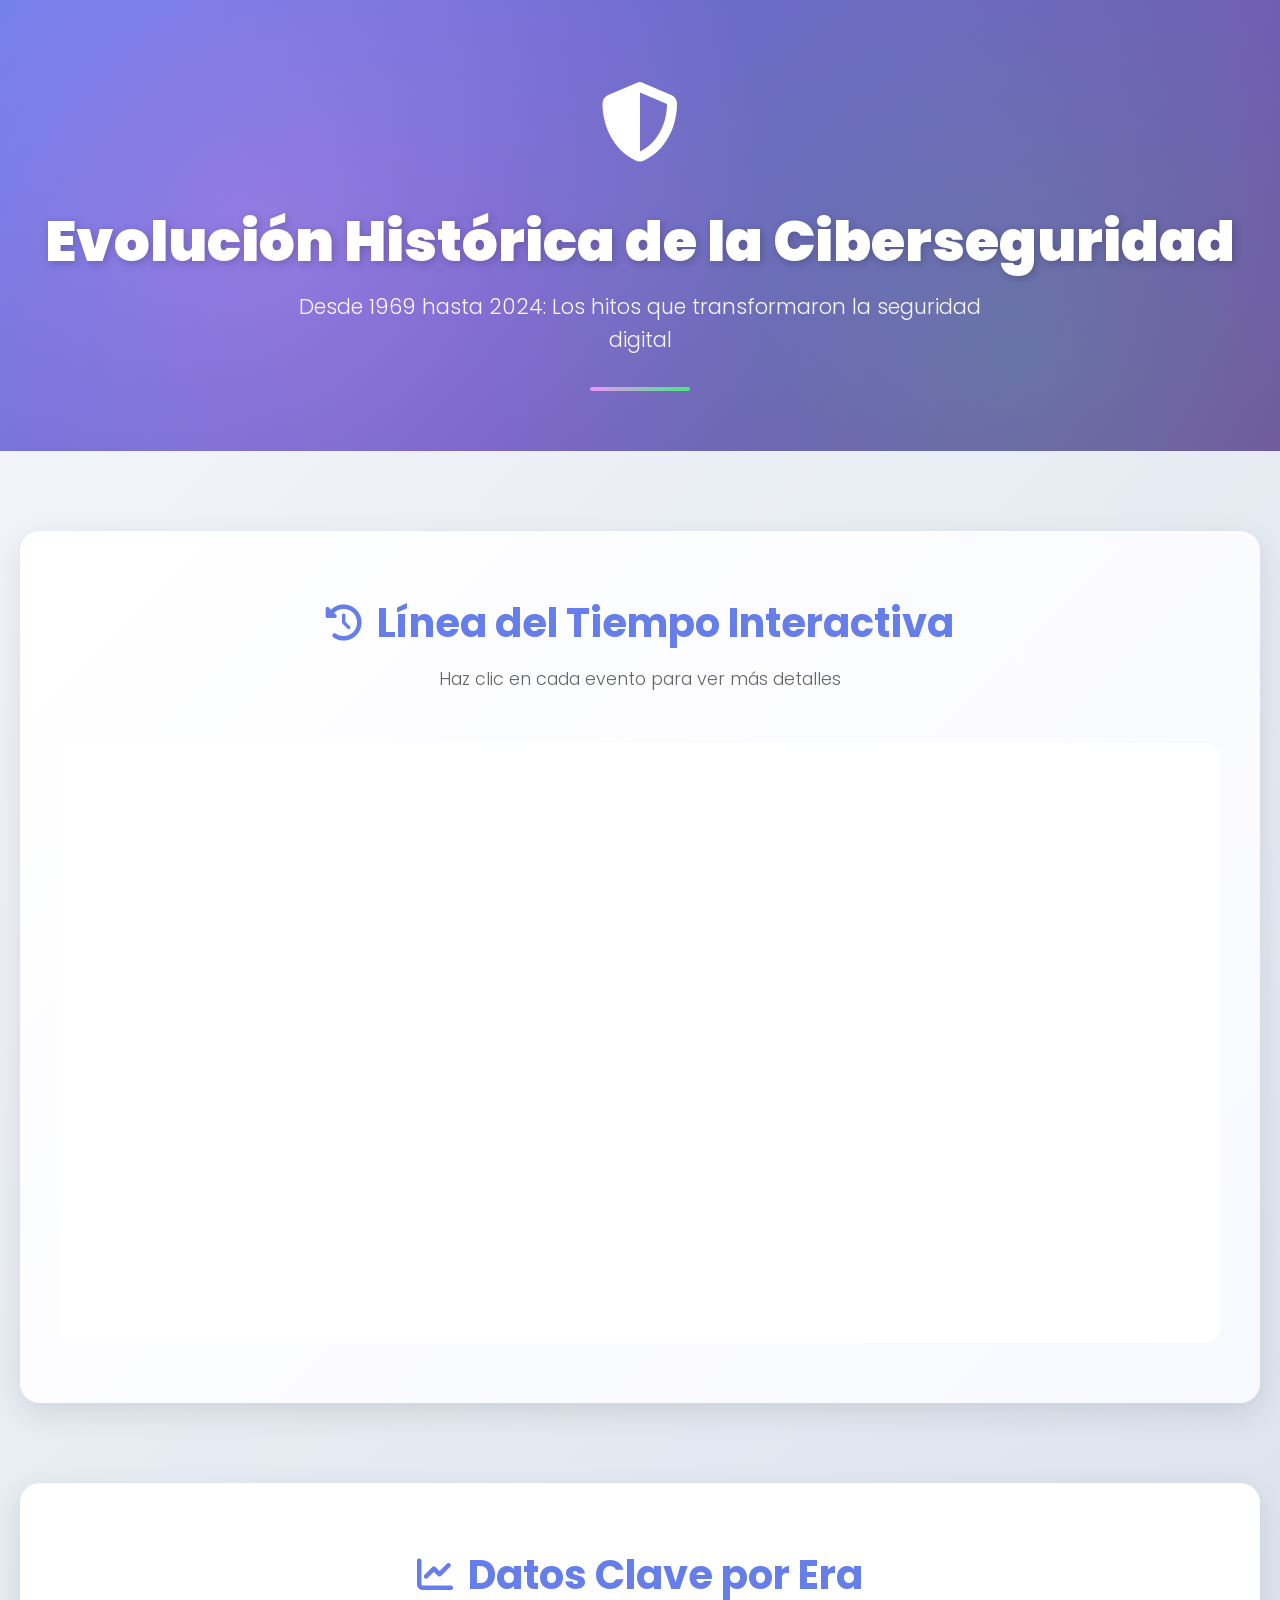
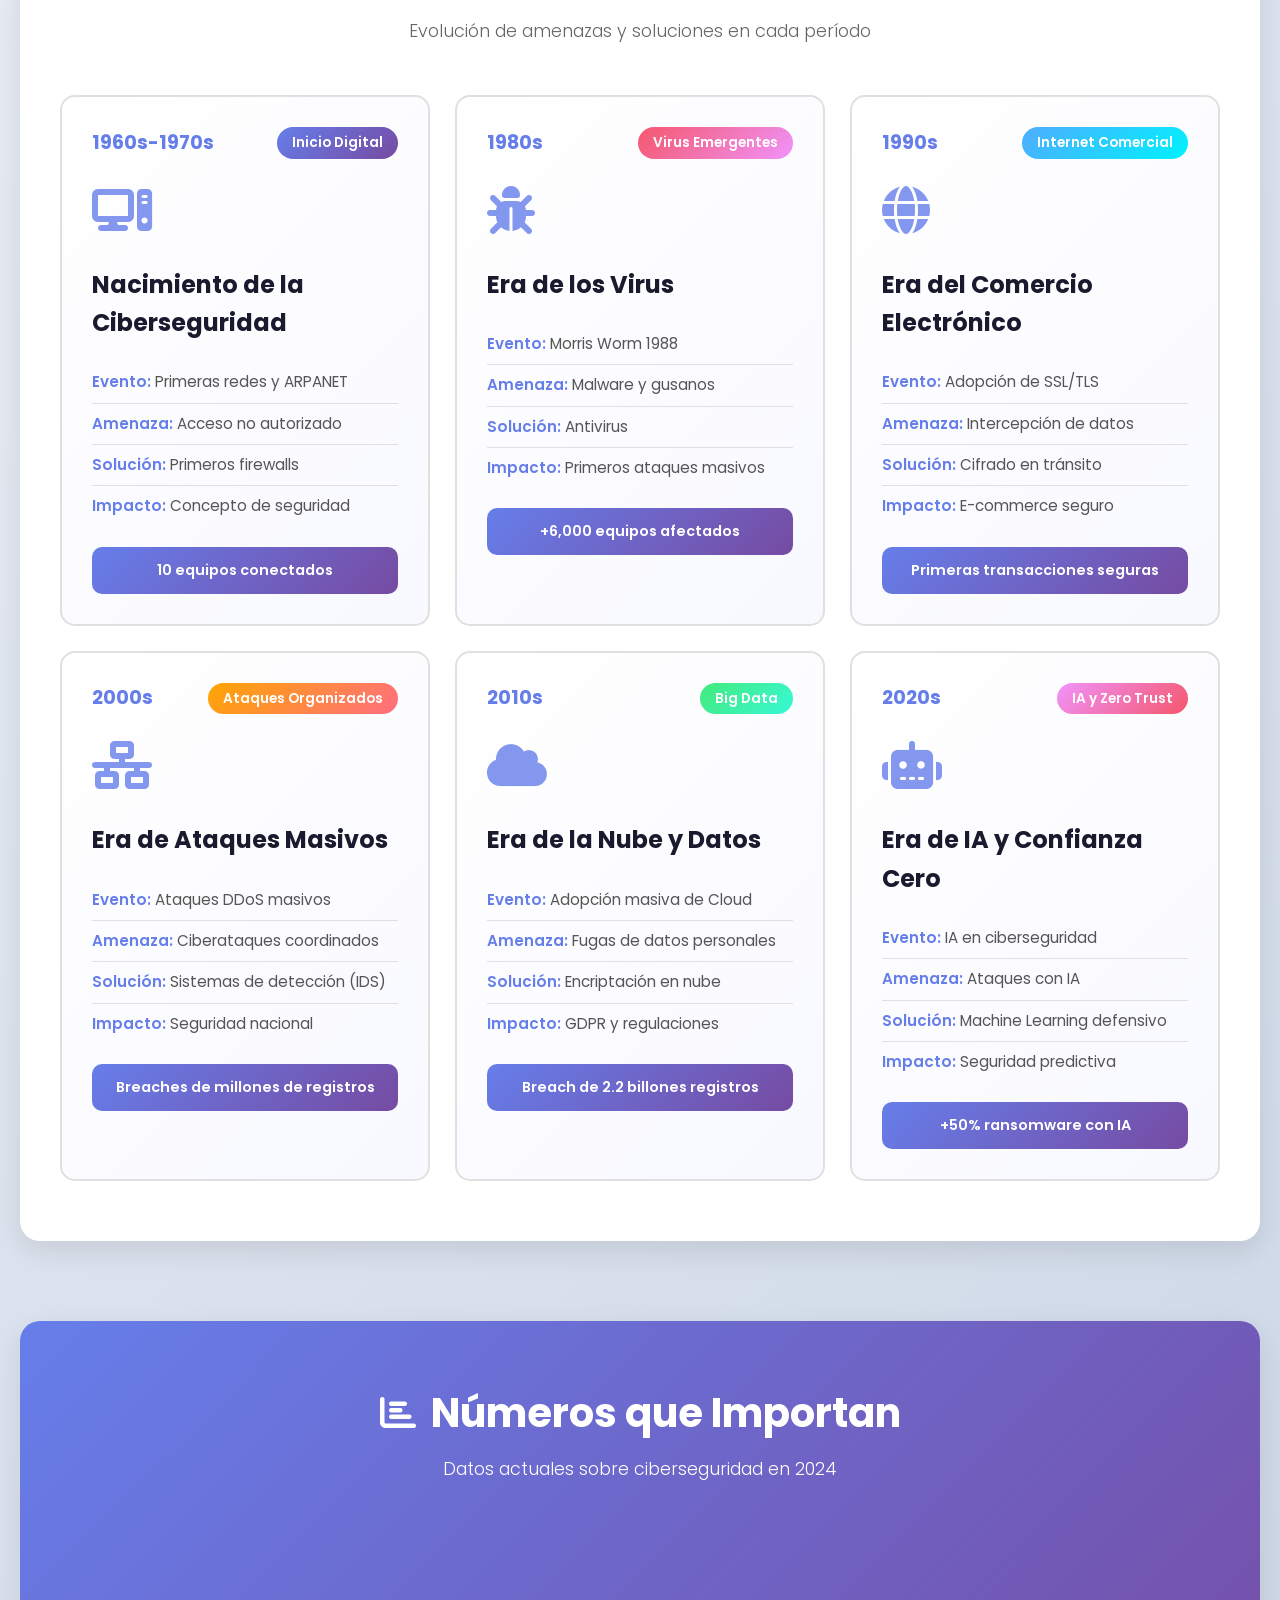
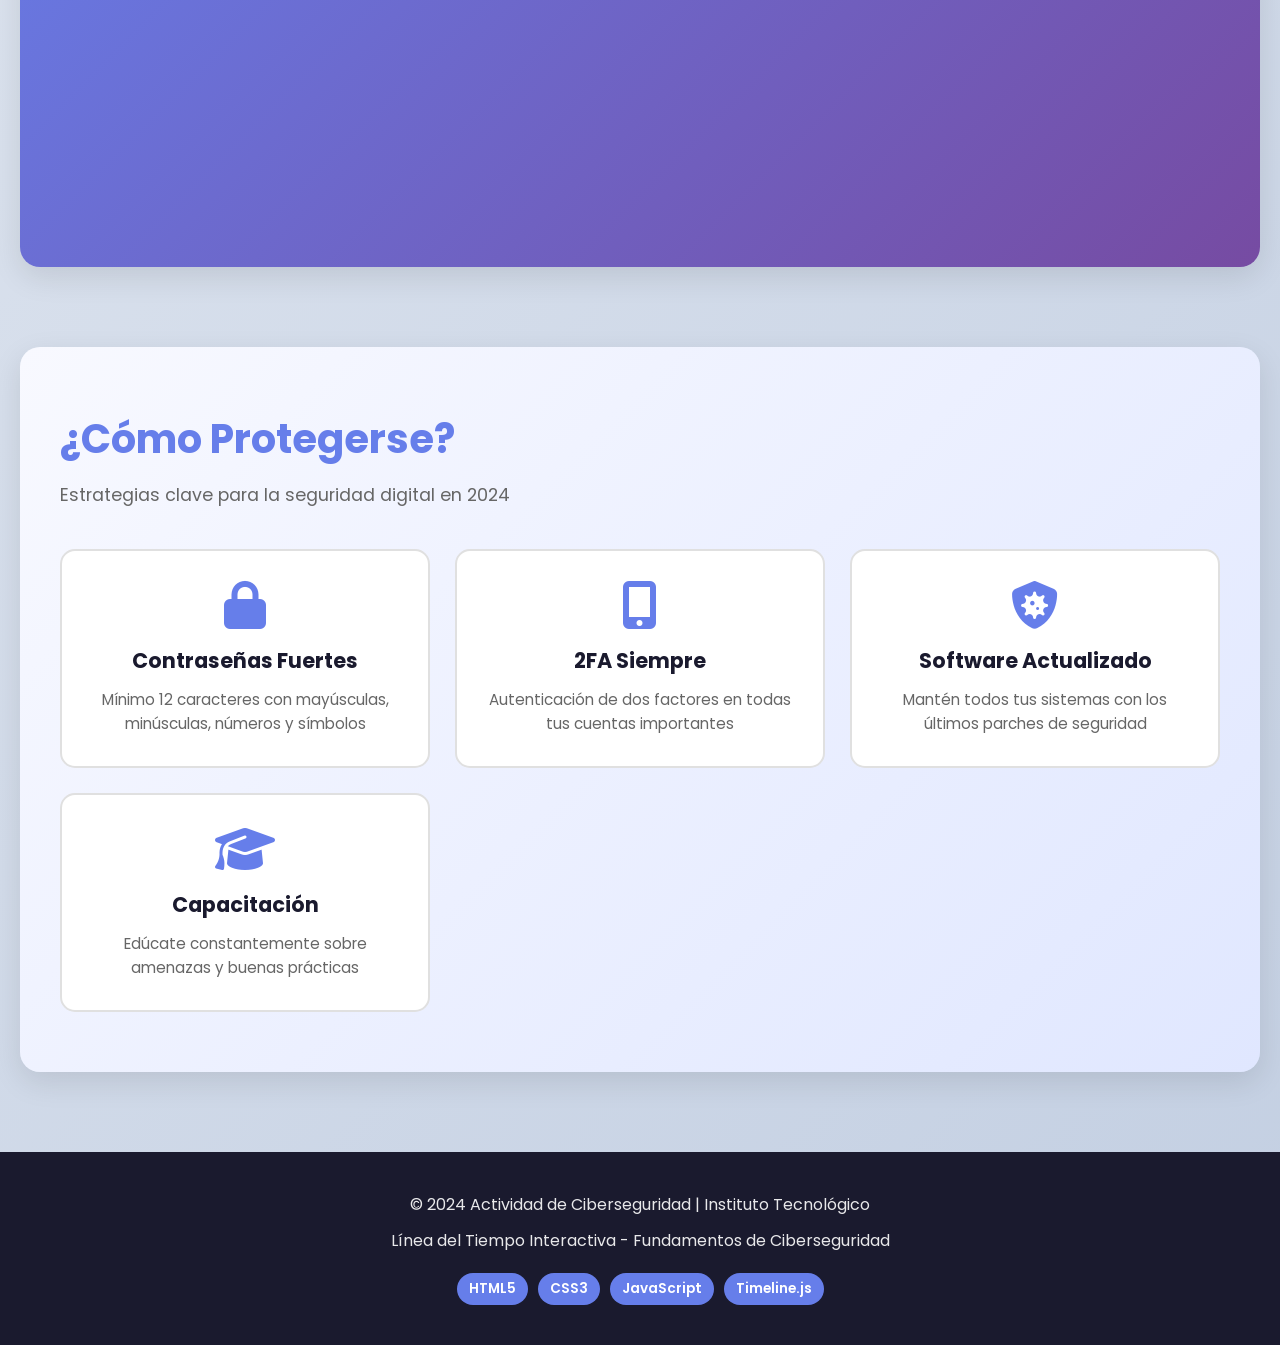
==== index.html @ 4a3334ae "Add files via upload" ====
<!DOCTYPE html>
<html lang="es">
<head>
    <meta charset="UTF-8">
    <meta name="viewport" content="width=device-width, initial-scale=1.0">
    <title>Evolución Histórica de la Ciberseguridad</title>
    <link rel="stylesheet" href="styles.css">
    <!-- Timeline.js de Knight Lab -->
    <link title="timeline-styles" rel="stylesheet" 
          href="https://cdn.knightlab.com/libs/timeline3/latest/css/timeline.css">
    <script src="https://cdn.knightlab.com/libs/timeline3/latest/js/timeline.js"></script>
    <!-- Google Fonts -->
    <link href="https://fonts.googleapis.com/css2?family=Poppins:wght@300;400;600;700;900&display=swap" rel="stylesheet">
    <!-- Font Awesome para iconos -->
    <link rel="stylesheet" href="https://cdnjs.cloudflare.com/ajax/libs/font-awesome/6.4.0/css/all.min.css">
</head>
<body>
    <!-- HEADER CON ANIMACIÓN -->
    <header class="hero-header">
        <div class="hero-content">
            <div class="hero-icon">
                <i class="fas fa-shield-alt"></i>
            </div>
            <h1 class="titulo-principal">Evolución Histórica de la Ciberseguridad</h1>
            <p class="subtitulo">Desde 1969 hasta 2024: Los hitos que transformaron la seguridad digital</p>
            <div class="decorative-line"></div>
        </div>
        <div class="hero-background"></div>
    </header>

    <!-- CONTENEDOR PRINCIPAL -->
    <main class="main-container">
        
        <!-- SECCIÓN 1: LÍNEA DEL TIEMPO INTERACTIVA -->
        <section class="timeline-section">
            <div class="section-header">
                <h2><i class="fas fa-history"></i> Línea del Tiempo Interactiva</h2>
                <p>Haz clic en cada evento para ver más detalles</p>
            </div>
            <div id="timeline-embed" class="timeline-embed"></div>
        </section>

        <!-- SECCIÓN 2: DATOS CLAVE POR ERA -->
        <section class="eras-section">
            <div class="section-header">
                <h2><i class="fas fa-chart-line"></i> Datos Clave por Era</h2>
                <p>Evolución de amenazas y soluciones en cada período</p>
            </div>

            <div class="eras-grid">
                <!-- ERA 1960s-1970s -->
                <div class="era-card era-1">
                    <div class="era-header">
                        <span class="era-year">1960s-1970s</span>
                        <span class="era-tag">Inicio Digital</span>
                    </div>
                    <div class="era-icon">
                        <i class="fas fa-computer"></i>
                    </div>
                    <h3>Nacimiento de la Ciberseguridad</h3>
                    <ul class="era-items">
                        <li><strong>Evento:</strong> Primeras redes y ARPANET</li>
                        <li><strong>Amenaza:</strong> Acceso no autorizado</li>
                        <li><strong>Solución:</strong> Primeros firewalls</li>
                        <li><strong>Impacto:</strong> Concepto de seguridad</li>
                    </ul>
                    <div class="era-stats">
                        <span>10 equipos conectados</span>
                    </div>
                </div>

                <!-- ERA 1980s -->
                <div class="era-card era-2">
                    <div class="era-header">
                        <span class="era-year">1980s</span>
                        <span class="era-tag">Virus Emergentes</span>
                    </div>
                    <div class="era-icon">
                        <i class="fas fa-bug"></i>
                    </div>
                    <h3>Era de los Virus</h3>
                    <ul class="era-items">
                        <li><strong>Evento:</strong> Morris Worm 1988</li>
                        <li><strong>Amenaza:</strong> Malware y gusanos</li>
                        <li><strong>Solución:</strong> Antivirus</li>
                        <li><strong>Impacto:</strong> Primeros ataques masivos</li>
                    </ul>
                    <div class="era-stats">
                        <span>+6,000 equipos afectados</span>
                    </div>
                </div>

                <!-- ERA 1990s -->
                <div class="era-card era-3">
                    <div class="era-header">
                        <span class="era-year">1990s</span>
                        <span class="era-tag">Internet Comercial</span>
                    </div>
                    <div class="era-icon">
                        <i class="fas fa-globe"></i>
                    </div>
                    <h3>Era del Comercio Electrónico</h3>
                    <ul class="era-items">
                        <li><strong>Evento:</strong> Adopción de SSL/TLS</li>
                        <li><strong>Amenaza:</strong> Intercepción de datos</li>
                        <li><strong>Solución:</strong> Cifrado en tránsito</li>
                        <li><strong>Impacto:</strong> E-commerce seguro</li>
                    </ul>
                    <div class="era-stats">
                        <span>Primeras transacciones seguras</span>
                    </div>
                </div>

                <!-- ERA 2000s -->
                <div class="era-card era-4">
                    <div class="era-header">
                        <span class="era-year">2000s</span>
                        <span class="era-tag">Ataques Organizados</span>
                    </div>
                    <div class="era-icon">
                        <i class="fas fa-network-wired"></i>
                    </div>
                    <h3>Era de Ataques Masivos</h3>
                    <ul class="era-items">
                        <li><strong>Evento:</strong> Ataques DDoS masivos</li>
                        <li><strong>Amenaza:</strong> Ciberataques coordinados</li>
                        <li><strong>Solución:</strong> Sistemas de detección (IDS)</li>
                        <li><strong>Impacto:</strong> Seguridad nacional</li>
                    </ul>
                    <div class="era-stats">
                        <span>Breaches de millones de registros</span>
                    </div>
                </div>

                <!-- ERA 2010s -->
                <div class="era-card era-5">
                    <div class="era-header">
                        <span class="era-year">2010s</span>
                        <span class="era-tag">Big Data</span>
                    </div>
                    <div class="era-icon">
                        <i class="fas fa-cloud"></i>
                    </div>
                    <h3>Era de la Nube y Datos</h3>
                    <ul class="era-items">
                        <li><strong>Evento:</strong> Adopción masiva de Cloud</li>
                        <li><strong>Amenaza:</strong> Fugas de datos personales</li>
                        <li><strong>Solución:</strong> Encriptación en nube</li>
                        <li><strong>Impacto:</strong> GDPR y regulaciones</li>
                    </ul>
                    <div class="era-stats">
                        <span>Breach de 2.2 billones registros</span>
                    </div>
                </div>

                <!-- ERA 2020s -->
                <div class="era-card era-6">
                    <div class="era-header">
                        <span class="era-year">2020s</span>
                        <span class="era-tag">IA y Zero Trust</span>
                    </div>
                    <div class="era-icon">
                        <i class="fas fa-robot"></i>
                    </div>
                    <h3>Era de IA y Confianza Cero</h3>
                    <ul class="era-items">
                        <li><strong>Evento:</strong> IA en ciberseguridad</li>
                        <li><strong>Amenaza:</strong> Ataques con IA</li>
                        <li><strong>Solución:</strong> Machine Learning defensivo</li>
                        <li><strong>Impacto:</strong> Seguridad predictiva</li>
                    </ul>
                    <div class="era-stats">
                        <span>+50% ransomware con IA</span>
                    </div>
                </div>
            </div>
        </section>

        <!-- SECCIÓN 3: ESTADÍSTICAS Y NÚMEROS -->
        <section class="stats-section">
            <div class="section-header">
                <h2><i class="fas fa-chart-bar"></i> Números que Importan</h2>
                <p>Datos actuales sobre ciberseguridad en 2024</p>
            </div>

            <div class="stats-grid">
                <div class="stat-box">
                    <div class="stat-number">$10.5T</div>
                    <div class="stat-label">Costo anual de cibercrimen</div>
                    <div class="stat-icon"><i class="fas fa-dollar-sign"></i></div>
                </div>

                <div class="stat-box">
                    <div class="stat-number">72%</div>
                    <div class="stat-label">Empresas con brechas en 2024</div>
                    <div class="stat-icon"><i class="fas fa-exclamation-triangle"></i></div>
                </div>

                <div class="stat-box">
                    <div class="stat-number">11 seg</div>
                    <div class="stat-label">Tiempo promedio de breach</div>
                    <div class="stat-icon"><i class="fas fa-hourglass-end"></i></div>
                </div>

                <div class="stat-box">
                    <div class="stat-number">45%</div>
                    <div class="stat-label">Ataques originados internamente</div>
                    <div class="stat-icon"><i class="fas fa-user-secret"></i></div>
                </div>
            </div>
        </section>

        <!-- SECCIÓN 4: LLAMADO A LA ACCIÓN -->
        <section class="cta-section">
            <div class="cta-content">
                <h2>¿Cómo Protegerse?</h2>
                <p>Estrategias clave para la seguridad digital en 2024</p>
                
                <div class="cta-grid">
                    <div class="cta-card">
                        <i class="fas fa-lock"></i>
                        <h4>Contraseñas Fuertes</h4>
                        <p>Mínimo 12 caracteres con mayúsculas, minúsculas, números y símbolos</p>
                    </div>

                    <div class="cta-card">
                        <i class="fas fa-mobile-alt"></i>
                        <h4>2FA Siempre</h4>
                        <p>Autenticación de dos factores en todas tus cuentas importantes</p>
                    </div>

                    <div class="cta-card">
                        <i class="fas fa-shield-virus"></i>
                        <h4>Software Actualizado</h4>
                        <p>Mantén todos tus sistemas con los últimos parches de seguridad</p>
                    </div>

                    <div class="cta-card">
                        <i class="fas fa-graduation-cap"></i>
                        <h4>Capacitación</h4>
                        <p>Edúcate constantemente sobre amenazas y buenas prácticas</p>
                    </div>
                </div>
            </div>
        </section>
    </main>

    <!-- FOOTER -->
    <footer class="footer">
        <div class="footer-content">
            <p>&copy; 2024 Actividad de Ciberseguridad | Instituto Tecnológico</p>
            <p>Línea del Tiempo Interactiva - Fundamentos de Ciberseguridad</p>
            <div class="footer-badges">
                <span class="badge">HTML5</span>
                <span class="badge">CSS3</span>
                <span class="badge">JavaScript</span>
                <span class="badge">Timeline.js</span>
            </div>
        </div>
    </footer>

    <!-- SCRIPT PARA INICIALIZAR TIMELINE.JS -->
    <script>
        // Inicializar la línea del tiempo
        var options = {
            timenav_position: "bottom",
            default_bg_color: {r: 255, g: 255, b: 255},
            font_color: {r: 51, g: 51, b: 51}
        };
        new TL.Timeline('timeline-embed', 'datos.json', options);

        // Animación de números en estadísticas
        const observerOptions = {
            threshold: 0.5
        };

        const observer = new IntersectionObserver((entries) => {
            entries.forEach(entry => {
                if (entry.isIntersecting) {
                    entry.target.classList.add('animate-in');
                }
            });
        }, observerOptions);

        document.querySelectorAll('.stat-box').forEach(box => {
            observer.observe(box);
        });
    </script>
</body>
</html>
---- styles.css ----
/* ================================
   VARIABLES Y ESTILOS GLOBALES
   ================================ */

:root {
    --primary-color: #667eea;
    --primary-dark: #5568d3;
    --secondary-color: #764ba2;
    --accent-color: #f093fb;
    --success-color: #43e97b;
    --danger-color: #f5576c;
    --warning-color: #ffa502;
    --light-bg: #f8f9ff;
    --dark-text: #1a1a2e;
    --border-color: #e0e0e0;
    --shadow: 0 10px 30px rgba(0, 0, 0, 0.1);
    --shadow-hover: 0 15px 40px rgba(0, 0, 0, 0.15);
    --transition: all 0.3s ease;
}

* {
    margin: 0;
    padding: 0;
    box-sizing: border-box;
}

html {
    scroll-behavior: smooth;
}

body {
    font-family: 'Poppins', sans-serif;
    background: linear-gradient(135deg, #f5f7fa 0%, #c3cfe2 100%);
    color: var(--dark-text);
    line-height: 1.6;
}

/* ================================
   HEADER HERO
   ================================ */

.hero-header {
    position: relative;
    min-height: 450px;
    display: flex;
    align-items: center;
    justify-content: center;
    overflow: hidden;
    background: linear-gradient(135deg, var(--primary-color) 0%, var(--secondary-color) 100%);
    padding: 60px 20px;
}

.hero-background {
    position: absolute;
    top: 0;
    left: 0;
    width: 100%;
    height: 100%;
    background-image: 
        radial-gradient(circle at 20% 50%, rgba(240, 147, 251, 0.3) 0%, transparent 50%),
        radial-gradient(circle at 80% 80%, rgba(67, 233, 123, 0.2) 0%, transparent 50%);
    animation: gradientShift 15s ease infinite;
}

@keyframes gradientShift {
    0%, 100% {
        background-image: 
            radial-gradient(circle at 20% 50%, rgba(240, 147, 251, 0.3) 0%, transparent 50%),
            radial-gradient(circle at 80% 80%, rgba(67, 233, 123, 0.2) 0%, transparent 50%);
    }
    50% {
        background-image: 
            radial-gradient(circle at 80% 50%, rgba(240, 147, 251, 0.3) 0%, transparent 50%),
            radial-gradient(circle at 20% 80%, rgba(67, 233, 123, 0.2) 0%, transparent 50%);
    }
}

.hero-content {
    position: relative;
    z-index: 2;
    text-align: center;
    color: white;
    animation: slideUp 1s ease-out;
}

@keyframes slideUp {
    from {
        opacity: 0;
        transform: translateY(40px);
    }
    to {
        opacity: 1;
        transform: translateY(0);
    }
}

.hero-icon {
    font-size: 80px;
    margin-bottom: 20px;
    animation: float 3s ease-in-out infinite;
}

@keyframes float {
    0%, 100% {
        transform: translateY(0px);
    }
    50% {
        transform: translateY(-20px);
    }
}

.titulo-principal {
    font-size: 3.5em;
    font-weight: 900;
    margin-bottom: 15px;
    text-shadow: 2px 2px 8px rgba(0, 0, 0, 0.2);
    line-height: 1.2;
}

.subtitulo {
    font-size: 1.3em;
    opacity: 0.95;
    max-width: 700px;
    margin: 0 auto 30px;
    font-weight: 300;
}

.decorative-line {
    width: 100px;
    height: 4px;
    background: linear-gradient(90deg, var(--accent-color), var(--success-color));
    margin: 30px auto 0;
    border-radius: 2px;
}

/* ================================
   CONTENEDOR PRINCIPAL
   ================================ */

.main-container {
    max-width: 1400px;
    margin: 0 auto;
    padding: 0 20px;
}

/* ================================
   SECCIONES
   ================================ */

section {
    margin: 80px 0;
    padding: 60px 40px;
    background: white;
    border-radius: 20px;
    box-shadow: var(--shadow);
    animation: fadeIn 0.8s ease-out;
}

@keyframes fadeIn {
    from {
        opacity: 0;
        transform: translateY(30px);
    }
    to {
        opacity: 1;
        transform: translateY(0);
    }
}

.section-header {
    text-align: center;
    margin-bottom: 50px;
}

.section-header h2 {
    font-size: 2.5em;
    color: var(--primary-color);
    margin-bottom: 10px;
    display: flex;
    align-items: center;
    justify-content: center;
    gap: 15px;
}

.section-header h2 i {
    font-size: 0.9em;
}

.section-header p {
    font-size: 1.1em;
    color: #666;
    font-weight: 300;
}

/* ================================
   LÍNEA DEL TIEMPO
   ================================ */

.timeline-section {
    background: linear-gradient(135deg, #ffffff 0%, #f8f9ff 100%);
}

.timeline-embed {
    min-height: 600px;
    border-radius: 15px;
    overflow: hidden;
    background: white;
}

#timeline-embed {
    border-radius: 15px !important;
}

/* ================================
   GRID DE ERAS
   ================================ */

.eras-grid {
    display: grid;
    grid-template-columns: repeat(auto-fit, minmax(320px, 1fr));
    gap: 25px;
    margin-top: 40px;
}

.era-card {
    background: linear-gradient(135deg, #ffffff 0%, #f8f9ff 100%);
    border: 2px solid var(--border-color);
    border-radius: 15px;
    padding: 30px;
    transition: var(--transition);
    cursor: pointer;
    position: relative;
    overflow: hidden;
}

.era-card::before {
    content: '';
    position: absolute;
    top: 0;
    left: 0;
    width: 100%;
    height: 5px;
    background: linear-gradient(90deg, var(--primary-color), var(--secondary-color));
    transform: scaleX(0);
    transform-origin: left;
    transition: transform 0.5s ease;
}

.era-card:hover {
    transform: translateY(-8px);
    box-shadow: var(--shadow-hover);
    border-color: var(--primary-color);
}

.era-card:hover::before {
    transform: scaleX(1);
}

.era-header {
    display: flex;
    justify-content: space-between;
    align-items: center;
    margin-bottom: 15px;
}

.era-year {
    font-size: 1.2em;
    font-weight: 700;
    color: var(--primary-color);
}

.era-tag {
    background: linear-gradient(135deg, var(--primary-color), var(--secondary-color));
    color: white;
    padding: 5px 15px;
    border-radius: 20px;
    font-size: 0.85em;
    font-weight: 600;
}

.era-icon {
    font-size: 3em;
    margin: 15px 0;
    color: var(--primary-color);
    opacity: 0.8;
}

.era-card h3 {
    font-size: 1.5em;
    color: var(--dark-text);
    margin-bottom: 20px;
}

.era-items {
    list-style: none;
    margin-bottom: 20px;
}

.era-items li {
    padding: 8px 0;
    border-bottom: 1px solid var(--border-color);
    font-size: 0.95em;
    color: #555;
}

.era-items li:last-child {
    border-bottom: none;
}

.era-items strong {
    color: var(--primary-color);
    font-weight: 600;
}

.era-stats {
    background: linear-gradient(135deg, var(--primary-color), var(--secondary-color));
    color: white;
    padding: 12px;
    border-radius: 10px;
    font-size: 0.9em;
    font-weight: 600;
    text-align: center;
    margin-top: 15px;
}

/* Colores únicos para cada era */
.era-1 { --color: #667eea; }
.era-2 { --color: #f5576c; }
.era-3 { --color: #4facfe; }
.era-4 { --color: #ffa502; }
.era-5 { --color: #43e97b; }
.era-6 { --color: #f093fb; }

.era-card:nth-child(1) .era-tag { background: linear-gradient(135deg, #667eea, #764ba2); }
.era-card:nth-child(2) .era-tag { background: linear-gradient(135deg, #f5576c, #f093fb); }
.era-card:nth-child(3) .era-tag { background: linear-gradient(135deg, #4facfe, #00f2fe); }
.era-card:nth-child(4) .era-tag { background: linear-gradient(135deg, #ffa502, #ff6e7f); }
.era-card:nth-child(5) .era-tag { background: linear-gradient(135deg, #43e97b, #38f9d7); }
.era-card:nth-child(6) .era-tag { background: linear-gradient(135deg, #f093fb, #f5576c); }

/* ================================
   ESTADÍSTICAS
   ================================ */

.stats-section {
    background: linear-gradient(135deg, var(--primary-color), var(--secondary-color));
    color: white;
}

.stats-section .section-header h2,
.stats-section .section-header p {
    color: white;
}

.stats-grid {
    display: grid;
    grid-template-columns: repeat(auto-fit, minmax(250px, 1fr));
    gap: 30px;
    margin-top: 40px;
}

.stat-box {
    background: rgba(255, 255, 255, 0.1);
    backdrop-filter: blur(10px);
    border: 1px solid rgba(255, 255, 255, 0.2);
    border-radius: 15px;
    padding: 30px;
    text-align: center;
    transition: var(--transition);
    opacity: 0;
    transform: translateY(20px);
}

.stat-box.animate-in {
    animation: statPop 0.6s ease-out forwards;
}

@keyframes statPop {
    to {
        opacity: 1;
        transform: translateY(0);
    }
}

.stat-box:hover {
    background: rgba(255, 255, 255, 0.15);
    transform: translateY(-10px);
}

.stat-icon {
    font-size: 2.5em;
    margin-bottom: 15px;
    opacity: 0.8;
}

.stat-number {
    font-size: 2.8em;
    font-weight: 900;
    margin-bottom: 10px;
    background: linear-gradient(135deg, #fff, #f0f0f0);
    -webkit-background-clip: text;
    -webkit-text-fill-color: transparent;
    background-clip: text;
}

.stat-label {
    font-size: 1em;
    opacity: 0.95;
    font-weight: 500;
}

/* ================================
   LLAMADO A LA ACCIÓN
   ================================ */

.cta-section {
    background: linear-gradient(135deg, #f8f9ff 0%, #e0e7ff 100%);
}

.cta-content h2 {
    font-size: 2.5em;
    color: var(--primary-color);
    margin-bottom: 10px;
}

.cta-content > p {
    font-size: 1.1em;
    color: #666;
    margin-bottom: 40px;
}

.cta-grid {
    display: grid;
    grid-template-columns: repeat(auto-fit, minmax(280px, 1fr));
    gap: 25px;
}

.cta-card {
    background: white;
    padding: 30px;
    border-radius: 15px;
    text-align: center;
    border: 2px solid var(--border-color);
    transition: var(--transition);
    cursor: pointer;
}

.cta-card:hover {
    border-color: var(--primary-color);
    box-shadow: var(--shadow-hover);
    transform: translateY(-8px);
}

.cta-card i {
    font-size: 3em;
    color: var(--primary-color);
    margin-bottom: 15px;
}

.cta-card h4 {
    font-size: 1.3em;
    color: var(--dark-text);
    margin-bottom: 10px;
}

.cta-card p {
    color: #666;
    font-size: 0.95em;
}

/* ================================
   FOOTER
   ================================ */

.footer {
    background: var(--dark-text);
    color: white;
    padding: 40px 20px;
    margin-top: 80px;
}

.footer-content {
    max-width: 1400px;
    margin: 0 auto;
    text-align: center;
}

.footer-content p {
    margin-bottom: 10px;
    opacity: 0.9;
}

.footer-badges {
    display: flex;
    justify-content: center;
    gap: 10px;
    margin-top: 20px;
    flex-wrap: wrap;
}

.badge {
    background: var(--primary-color);
    color: white;
    padding: 5px 12px;
    border-radius: 20px;
    font-size: 0.85em;
    font-weight: 600;
}

/* ================================
   RESPONSIVE
   ================================ */

@media (max-width: 768px) {
    .titulo-principal {
        font-size: 2em;
    }

    .subtitulo {
        font-size: 1em;
    }

    .section-header h2 {
        font-size: 1.8em;
    }

    section {
        padding: 40px 20px;
        margin: 40px 0;
    }

    .hero-icon {
        font-size: 60px;
    }

    .eras-grid,
    .stats-grid,
    .cta-grid {
        grid-template-columns: 1fr;
    }

    .stat-number {
        font-size: 2em;
    }
}

@media (max-width: 480px) {
    .titulo-principal {
        font-size: 1.5em;
    }

    .section-header h2 {
        font-size: 1.5em;
    }

    .hero-header {
        min-height: 350px;
        padding: 40px 20px;
    }

    .era-card,
    .cta-card,
    .stat-box {
        padding: 20px;
    }
}
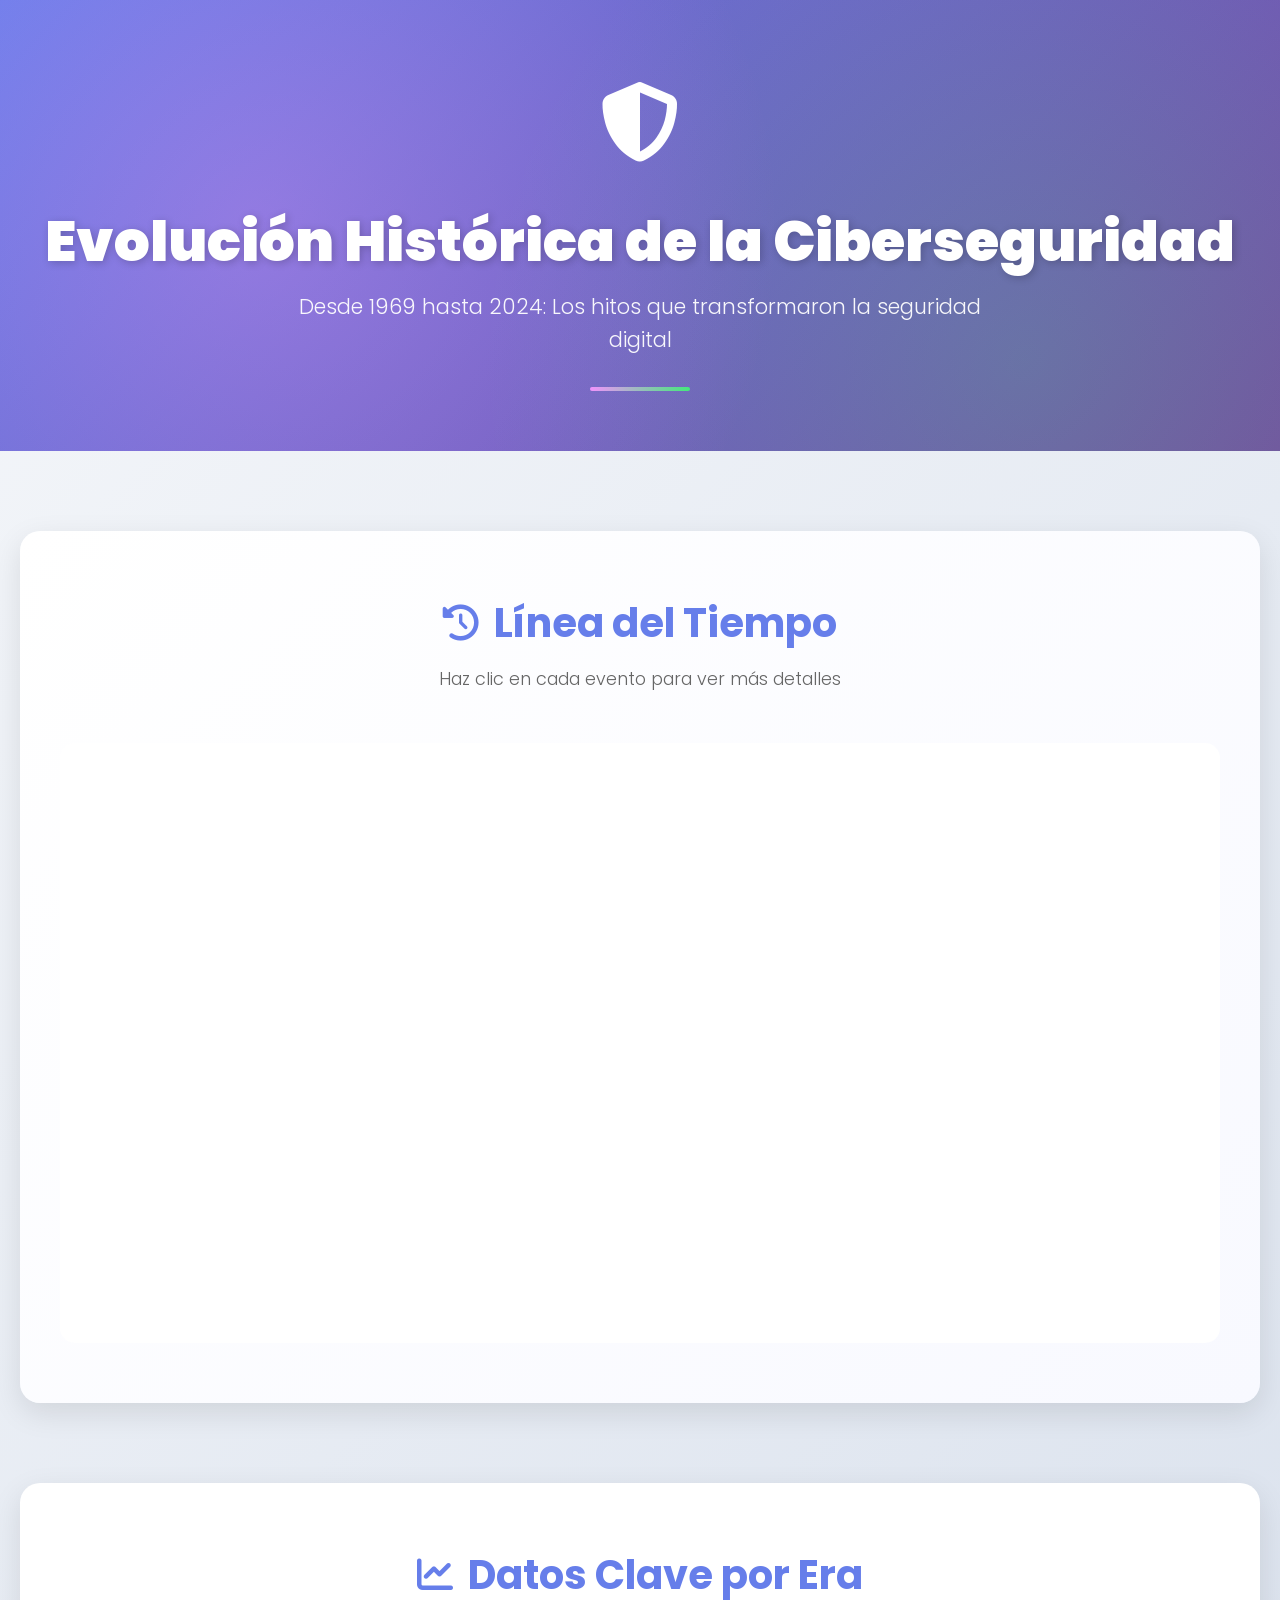
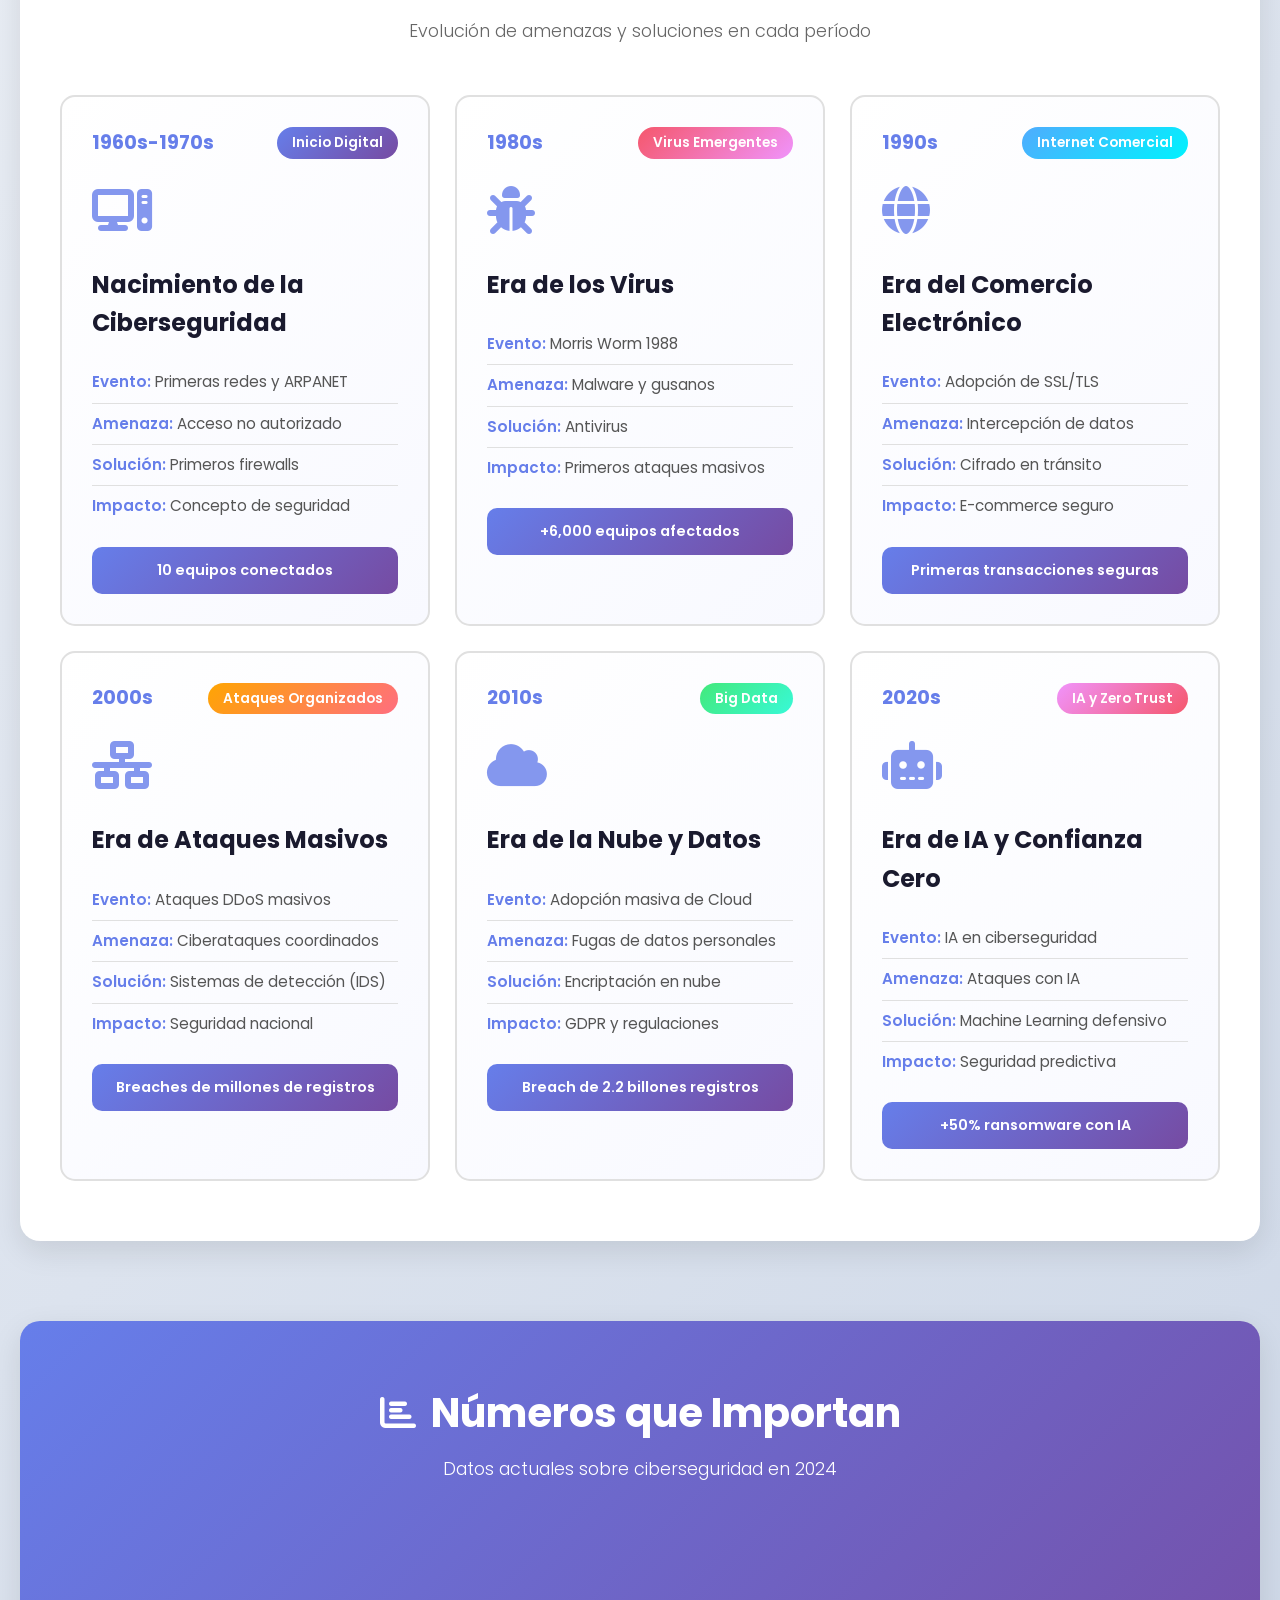
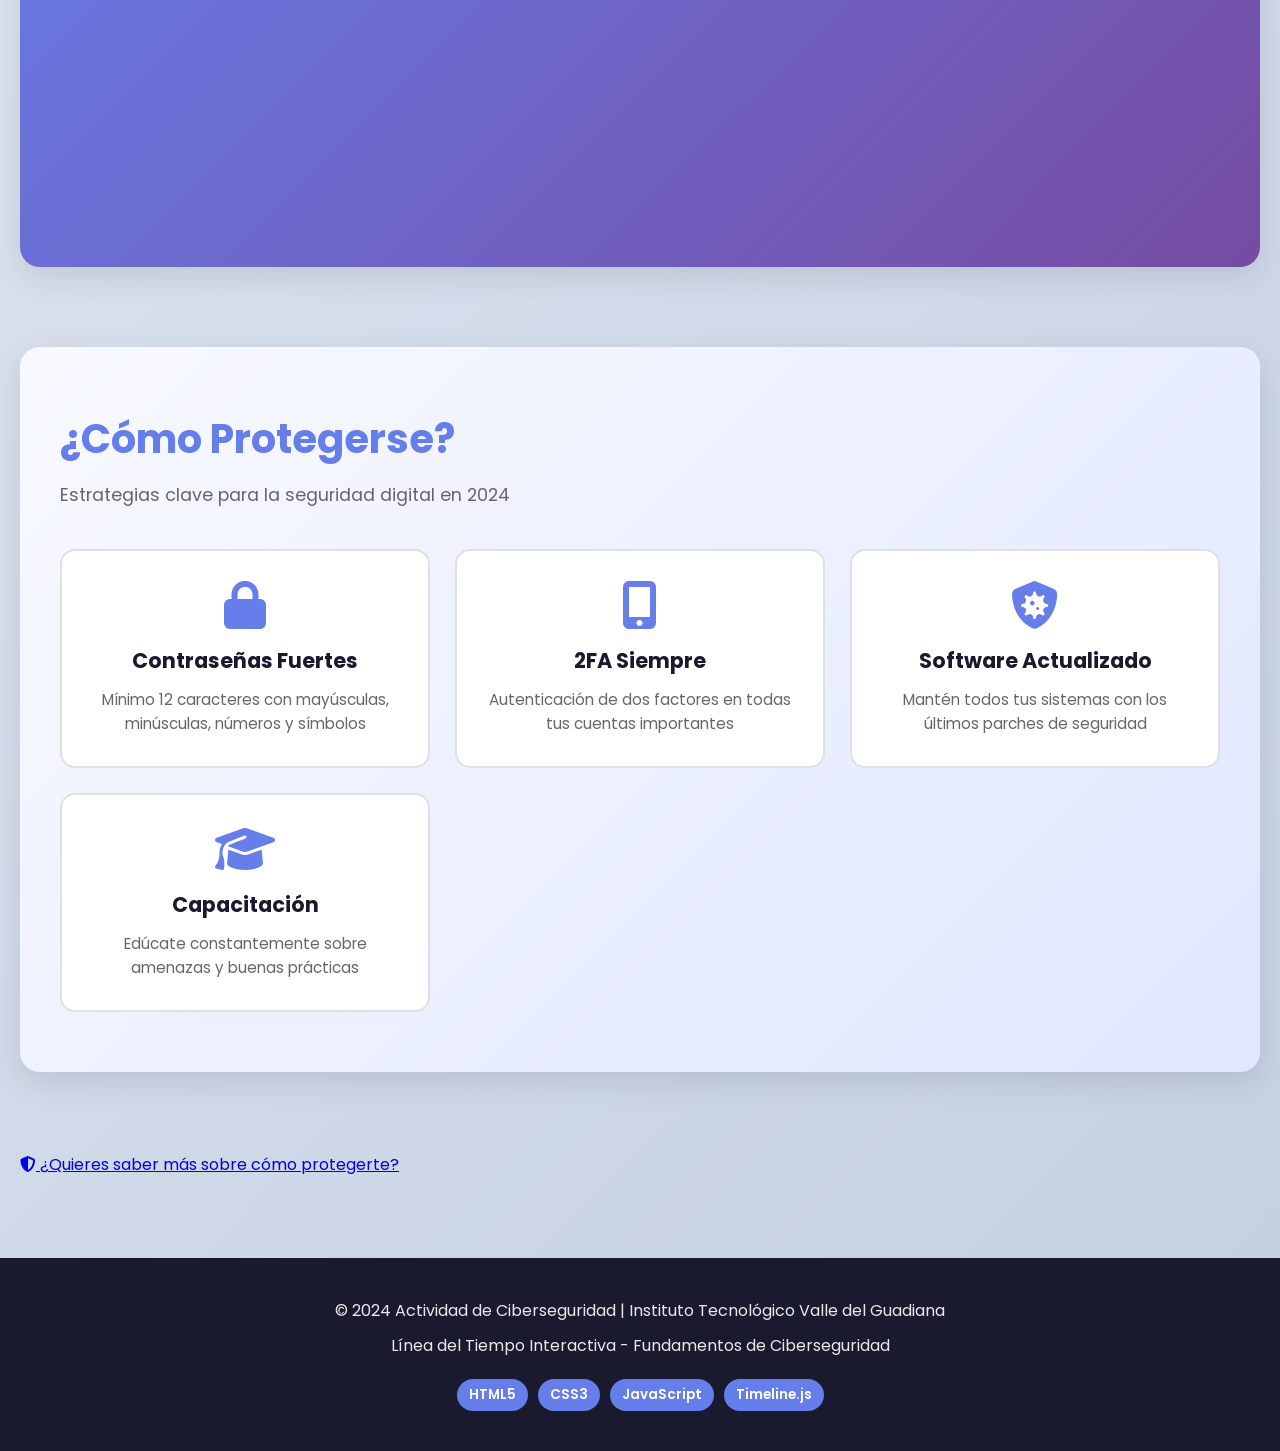
==== commit 0a9796ca: "Fix HTML entities and update footer content Replaced HTML entities with actual characters for better" ====
--- a/index.html
+++ b/index.html
@@ -34,7 +34,7 @@
         <!-- SECCIÓN 1: LÍNEA DEL TIEMPO INTERACTIVA -->
         <section class="timeline-section">
             <div class="section-header">
-                <h2><i class="fas fa-history"></i> Línea del Tiempo Interactiva</h2>
+                <h2><i class="fas fa-history"></i> Línea del Tiempo</h2>
                 <p>Haz clic en cada evento para ver más detalles</p>
             </div>
             <div id="timeline-embed" class="timeline-embed"></div>
@@ -243,12 +243,23 @@
                 </div>
             </div>
         </section>
+
+                        </div>
+
+                <div class="cta-button-wrapper">
+                    <a href="proteccion.html" class="cta-main-button">
+                        <i class="fas fa-shield-halved"></i>
+                        ¿Quieres saber más sobre cómo protegerte?
+                    </a>
+                </div>
+            </div>
+        </section>
     </main>
 
     <!-- FOOTER -->
     <footer class="footer">
         <div class="footer-content">
-            <p>&copy; 2024 Actividad de Ciberseguridad | Instituto Tecnológico</p>
+            <p>&copy; 2024 Actividad de Ciberseguridad | Instituto Tecnológico Valle del Guadiana</p>
             <p>Línea del Tiempo Interactiva - Fundamentos de Ciberseguridad</p>
             <div class="footer-badges">
                 <span class="badge">HTML5</span>
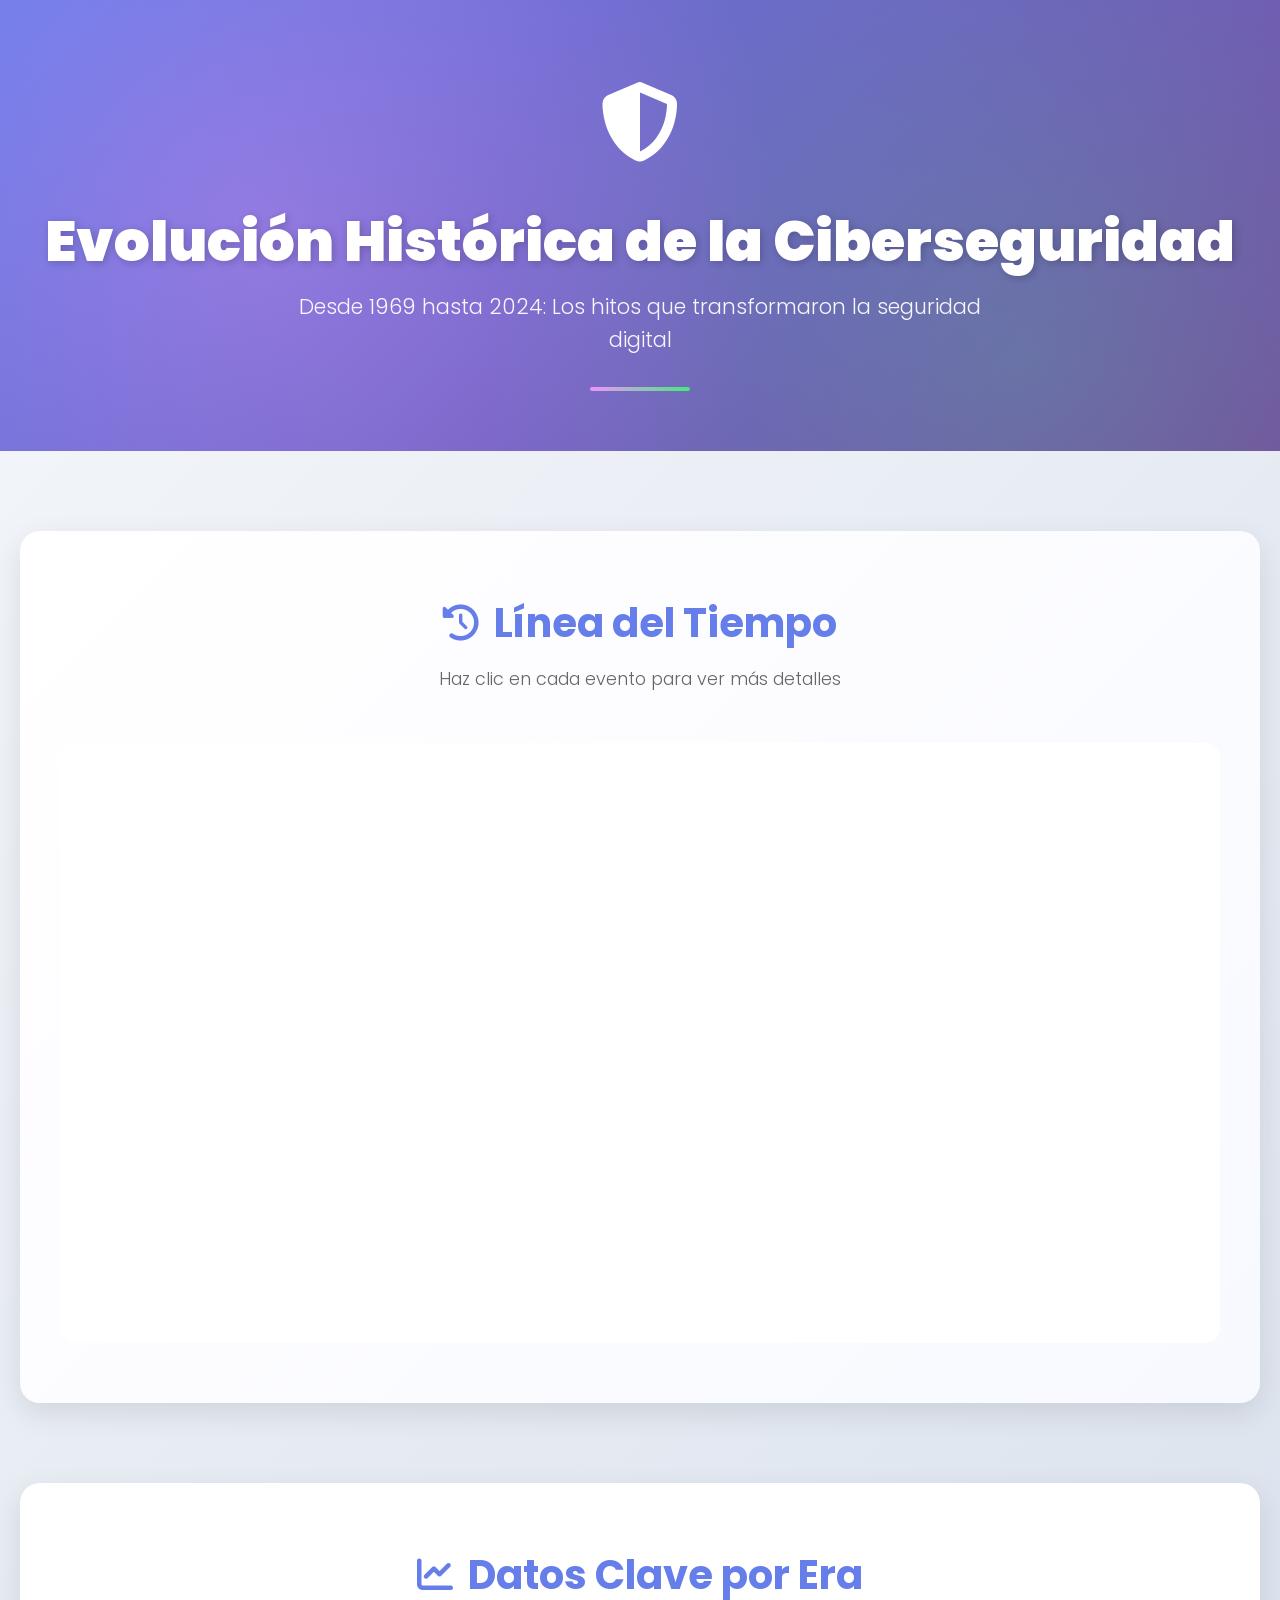
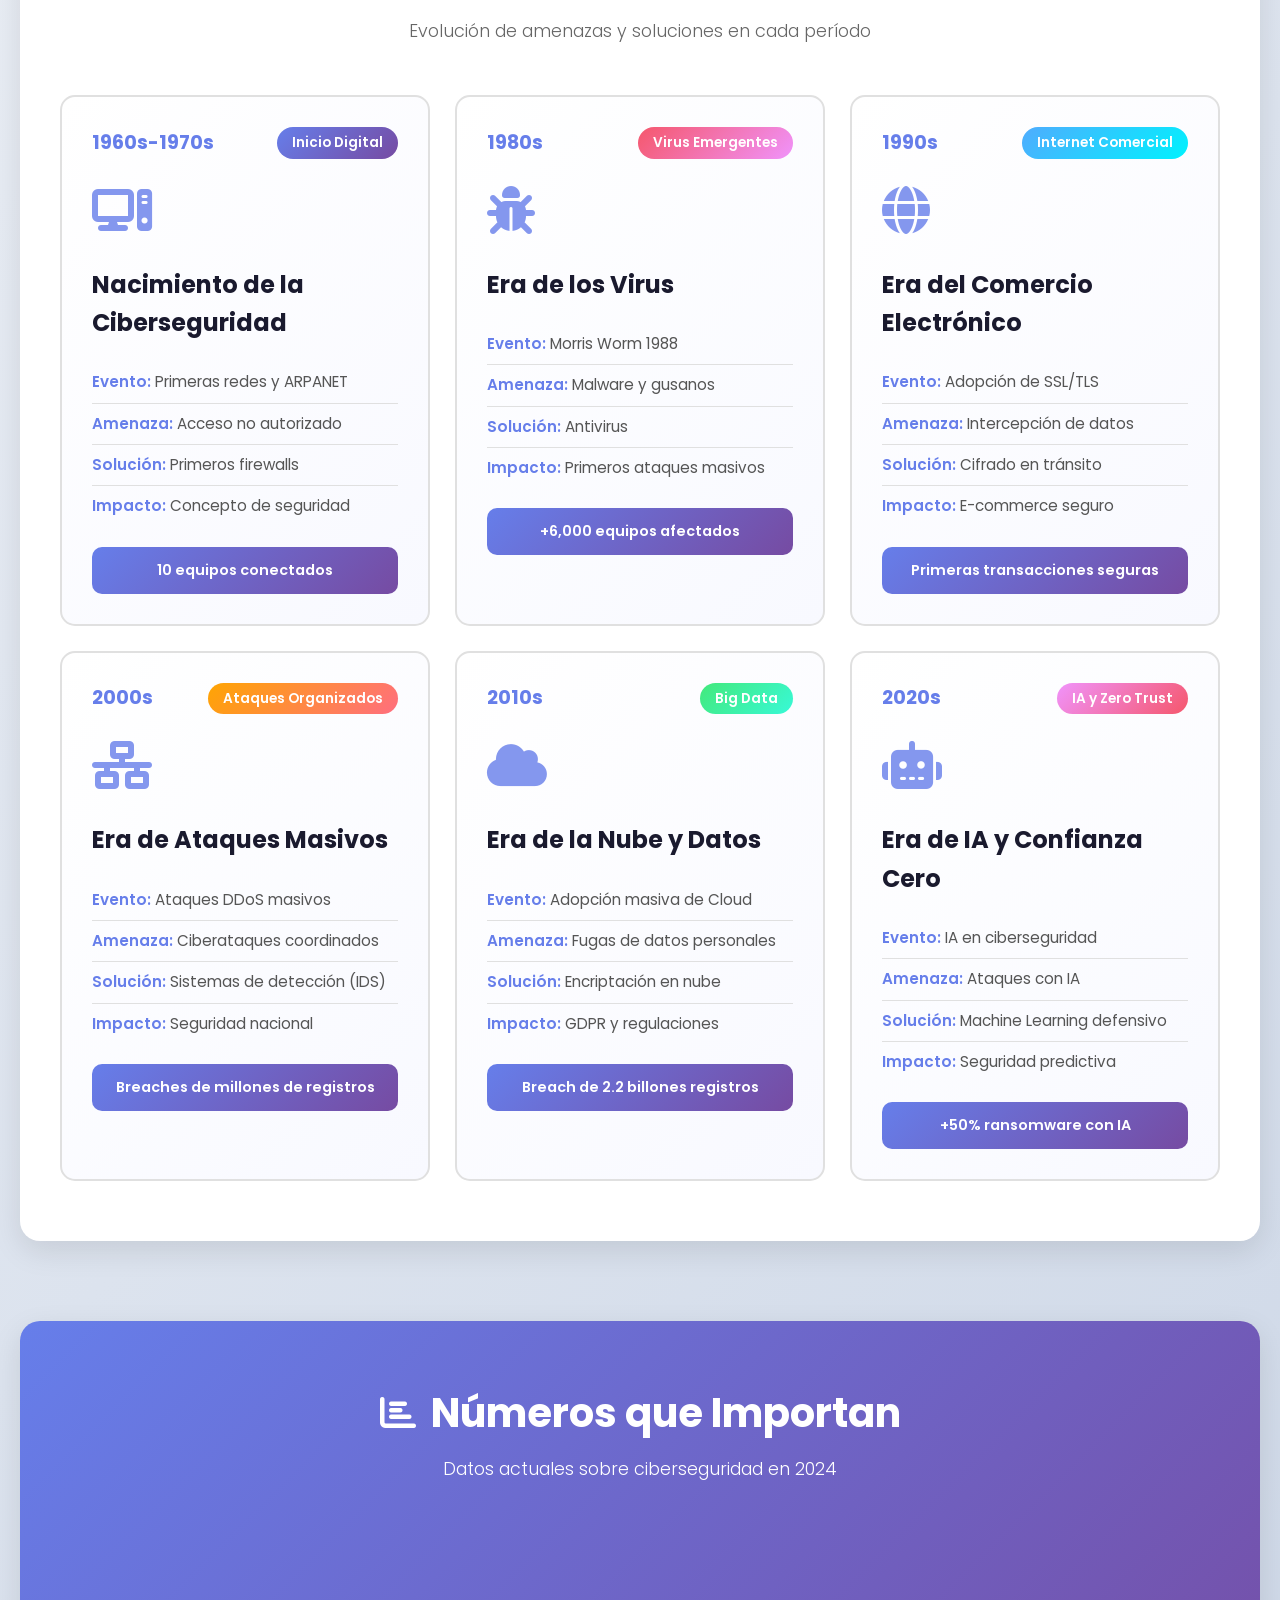
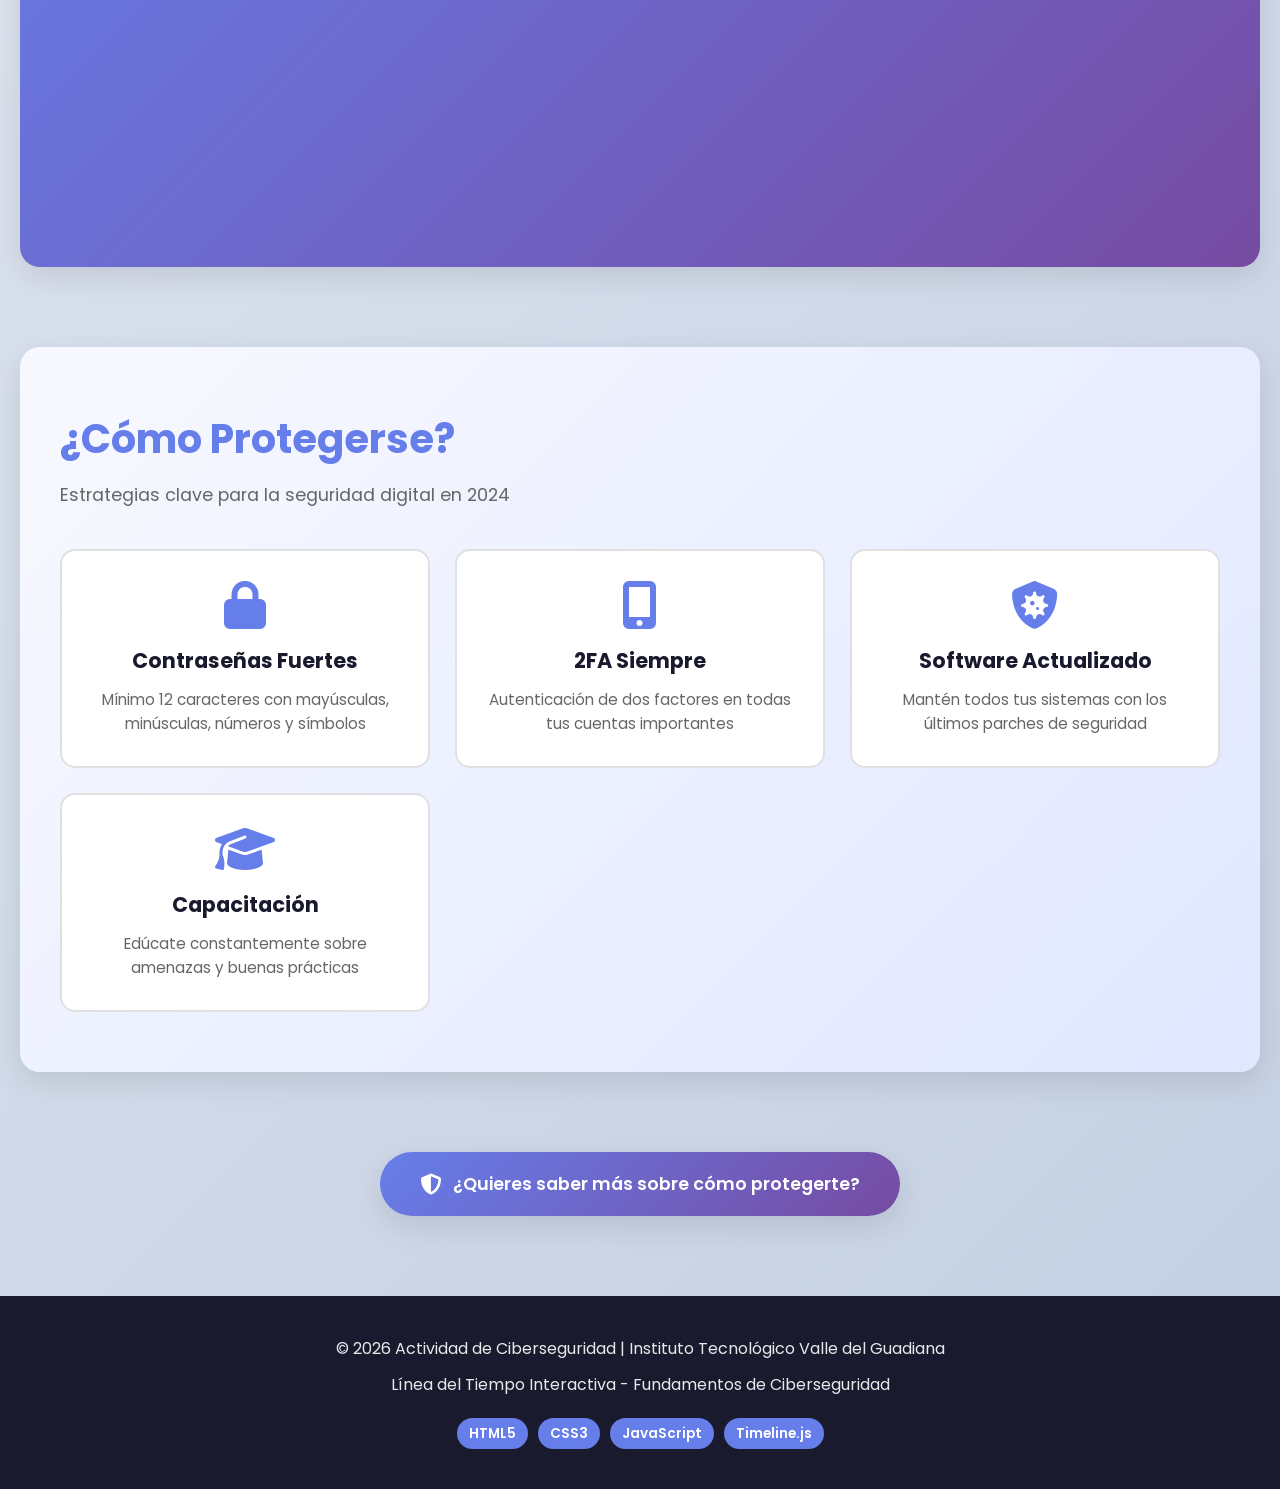
==== commit e761ea23: "Restore original index.html content Restored the original content of index.html after accidental rem" ====
--- a/index.html
+++ b/index.html
@@ -259,7 +259,7 @@
     <!-- FOOTER -->
     <footer class="footer">
         <div class="footer-content">
-            <p>&copy; 2024 Actividad de Ciberseguridad | Instituto Tecnológico Valle del Guadiana</p>
+            <p>&copy; 2026 Actividad de Ciberseguridad | Instituto Tecnológico Valle del Guadiana</p>
             <p>Línea del Tiempo Interactiva - Fundamentos de Ciberseguridad</p>
             <div class="footer-badges">
                 <span class="badge">HTML5</span>
--- a/styles.css
+++ b/styles.css
@@ -564,3 +564,31 @@
         padding: 20px;
     }
 }
+.cta-button-wrapper {
+    text-align: center;
+    margin-top: 50px;
+}
+
+.cta-main-button {
+    display: inline-flex;
+    align-items: center;
+    gap: 12px;
+    background: linear-gradient(135deg, var(--primary-color), var(--secondary-color));
+    color: white;
+    text-decoration: none;
+    padding: 18px 40px;
+    border-radius: 50px;
+    font-size: 1.1em;
+    font-weight: 600;
+    box-shadow: var(--shadow);
+    transition: var(--transition);
+}
+
+.cta-main-button i {
+    font-size: 1.2em;
+}
+
+.cta-main-button:hover {
+    transform: translateY(-5px) scale(1.03);
+    box-shadow: var(--shadow-hover);
+}
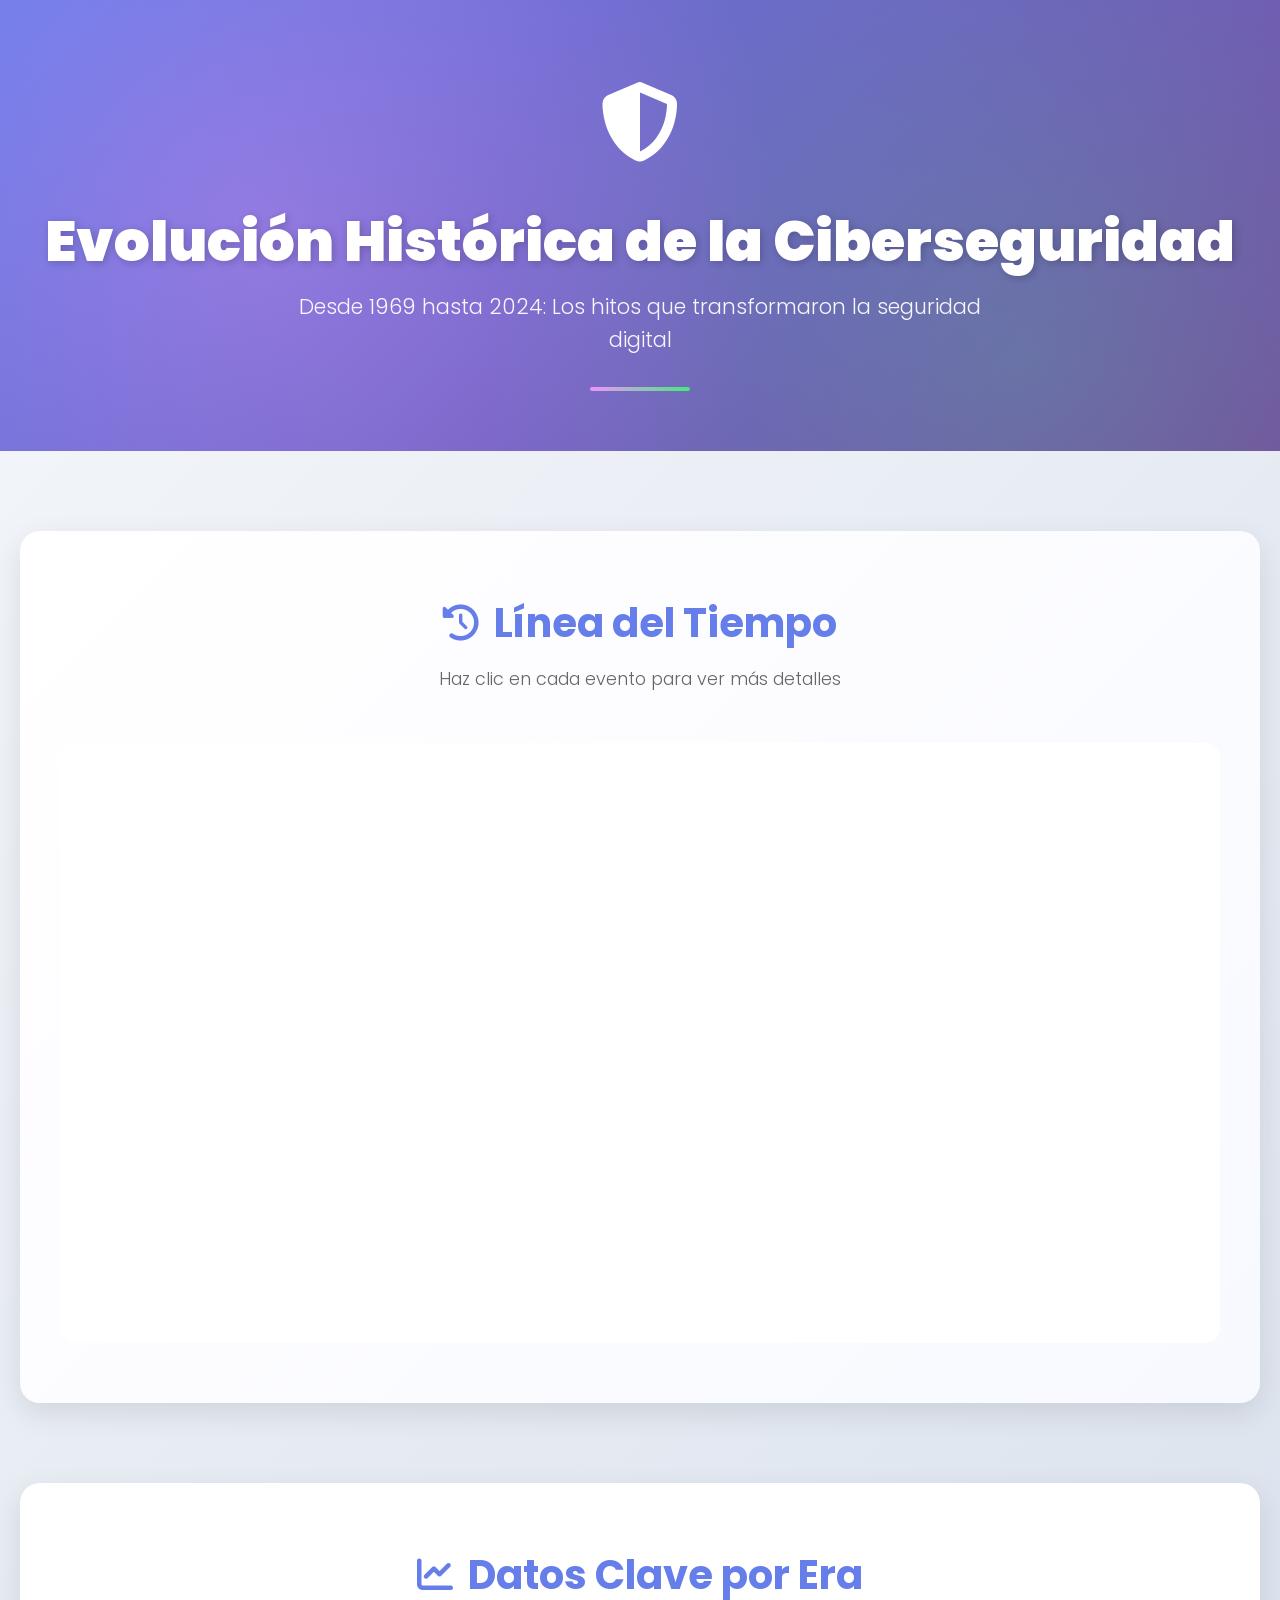
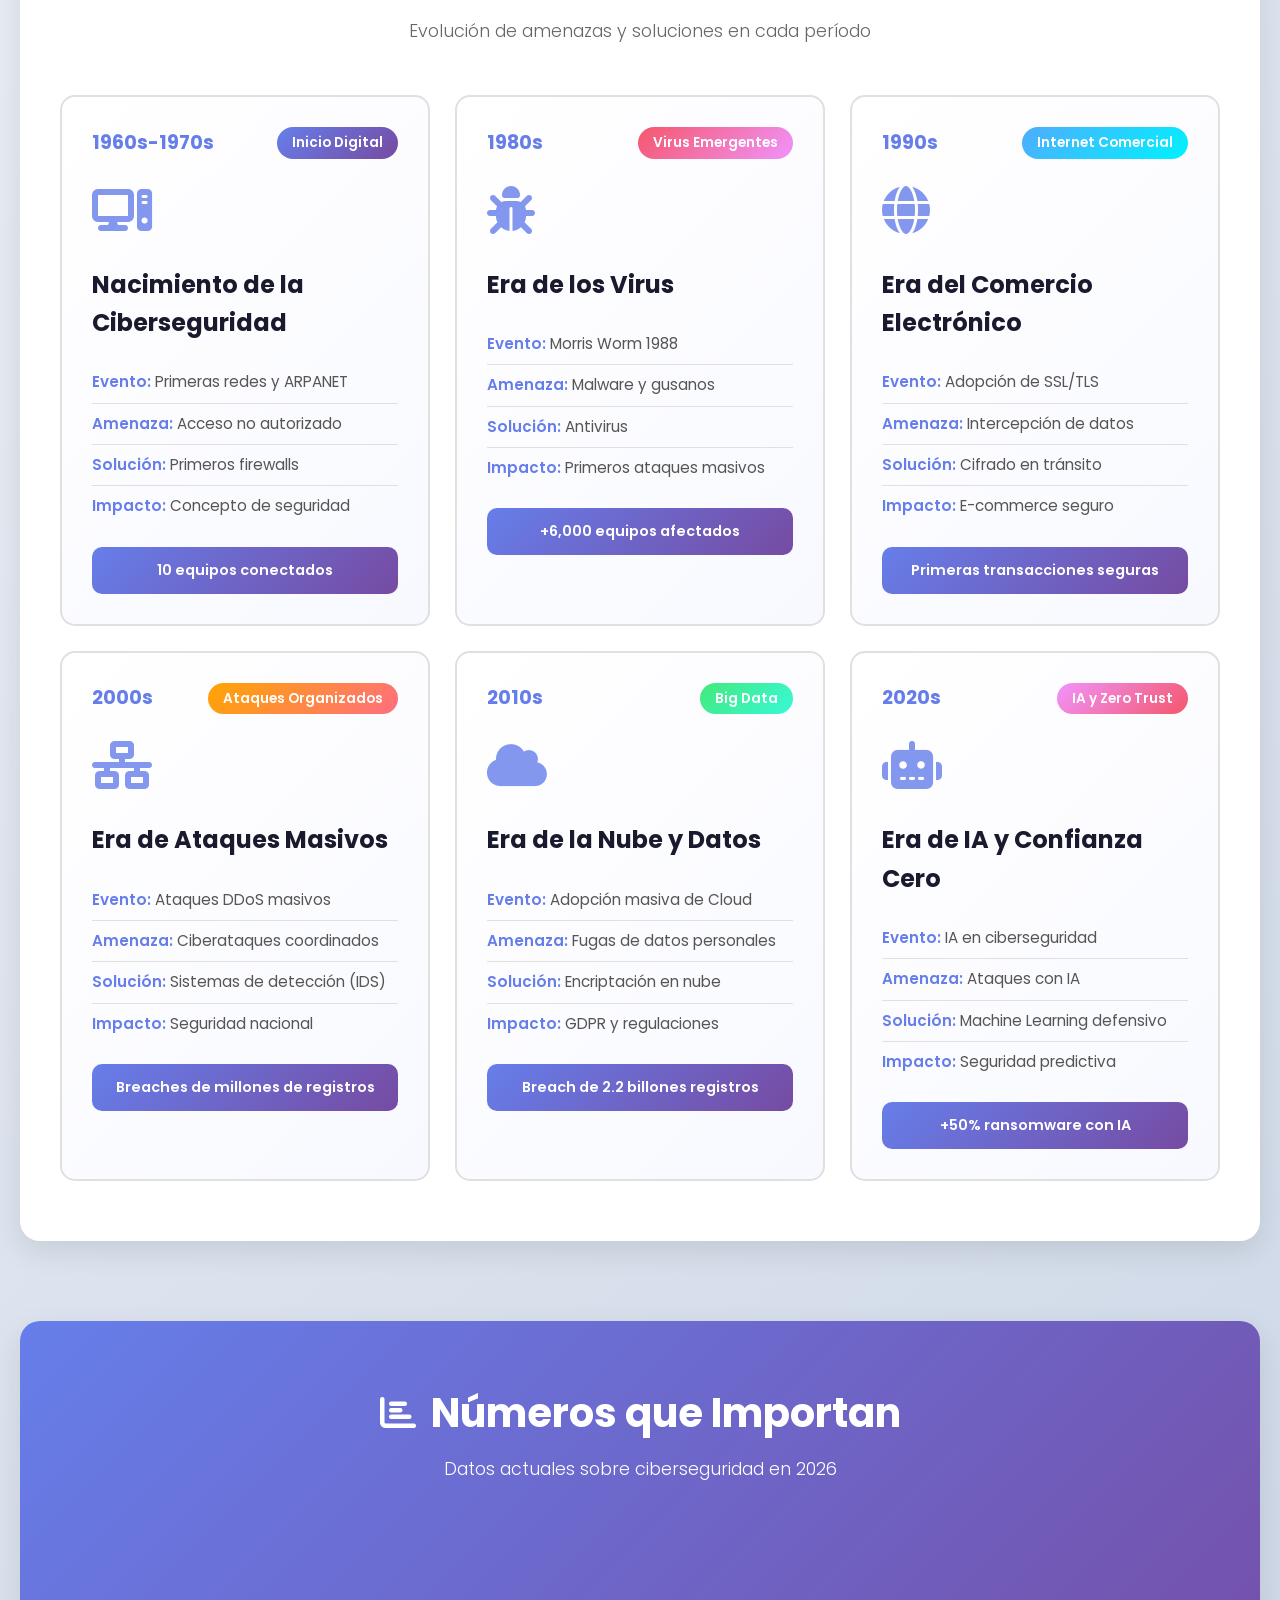
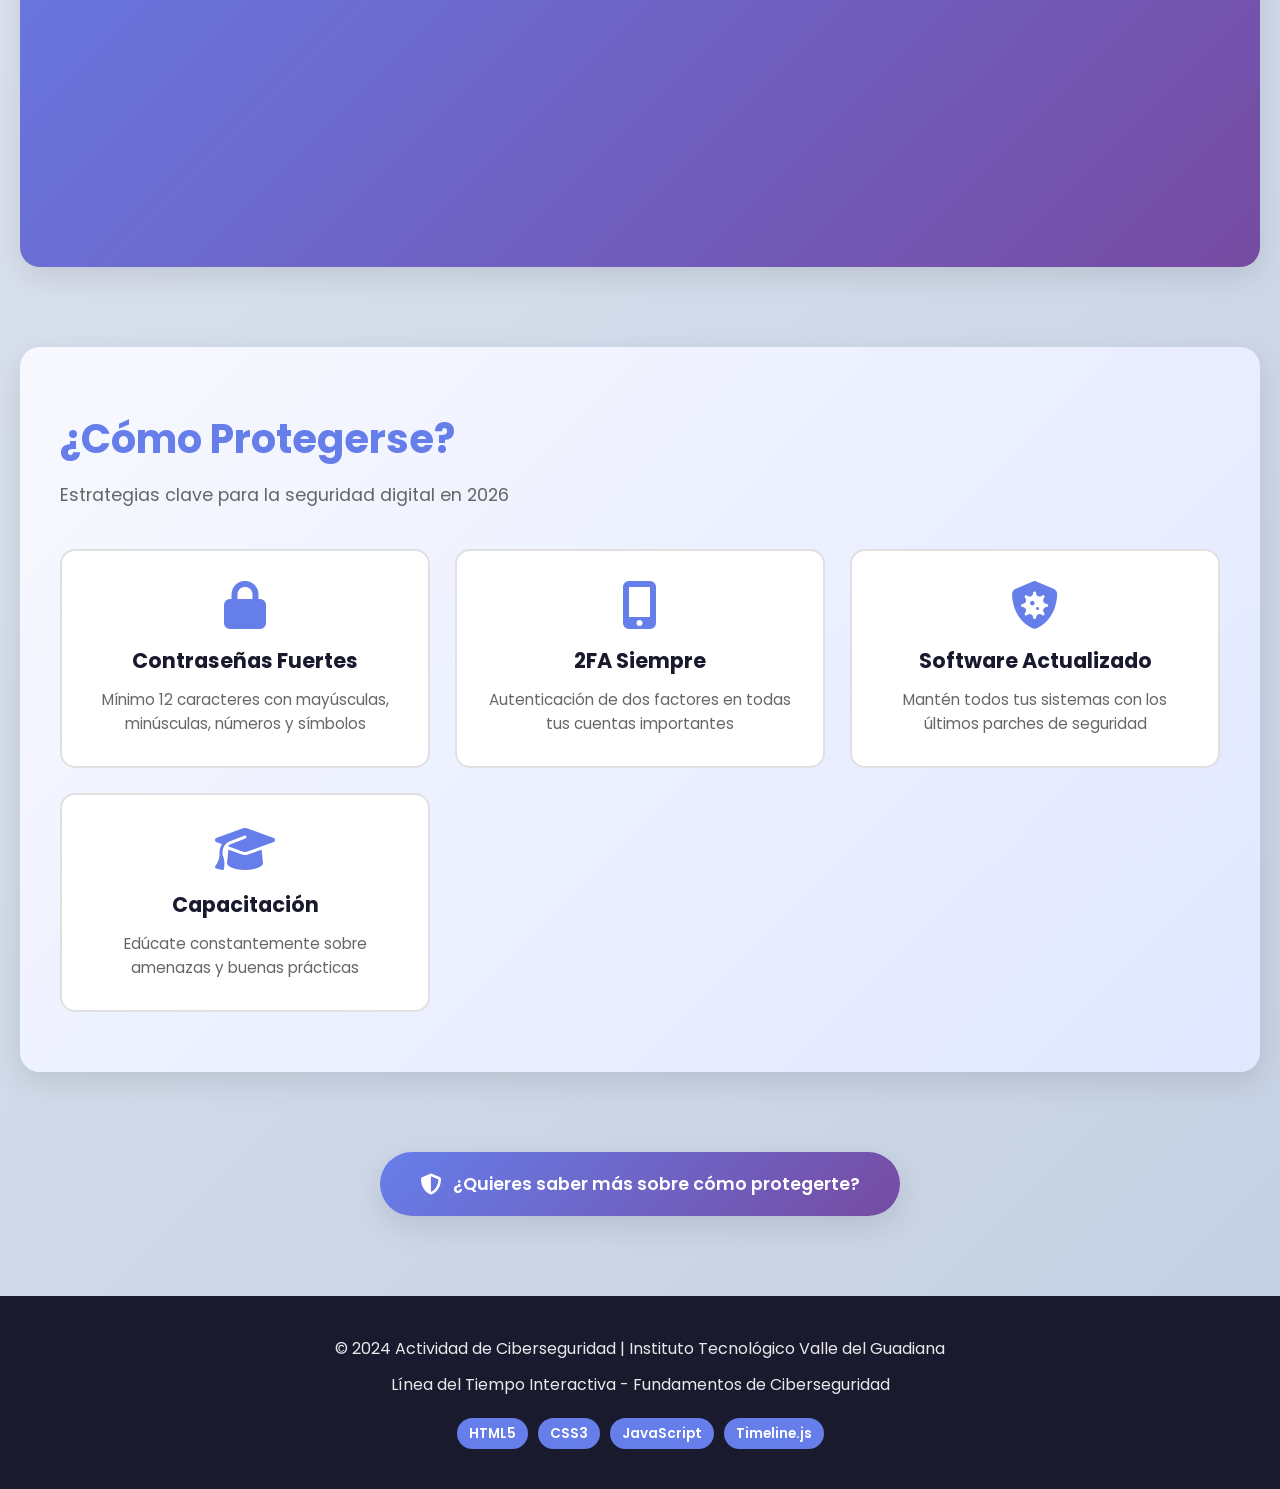
==== commit 0cfa416b: "Revise ciberseguridad statistics and content for 2026 Updated statistics and content for 2026." ====
--- a/index.html
+++ b/index.html
@@ -180,30 +180,30 @@
         <section class="stats-section">
             <div class="section-header">
                 <h2><i class="fas fa-chart-bar"></i> Números que Importan</h2>
-                <p>Datos actuales sobre ciberseguridad en 2024</p>
+                <p>Datos actuales sobre ciberseguridad en 2026</p>
             </div>
 
             <div class="stats-grid">
                 <div class="stat-box">
-                    <div class="stat-number">$10.5T</div>
+                    <div class="stat-number">$10.5B</div>
                     <div class="stat-label">Costo anual de cibercrimen</div>
                     <div class="stat-icon"><i class="fas fa-dollar-sign"></i></div>
                 </div>
 
                 <div class="stat-box">
-                    <div class="stat-number">72%</div>
-                    <div class="stat-label">Empresas con brechas en 2024</div>
+                    <div class="stat-number">61%</div>
+                    <div class="stat-label">Empresas con brechas en 2026</div>
                     <div class="stat-icon"><i class="fas fa-exclamation-triangle"></i></div>
                 </div>
 
                 <div class="stat-box">
-                    <div class="stat-number">11 seg</div>
+                    <div class="stat-number">247D</div>
                     <div class="stat-label">Tiempo promedio de breach</div>
                     <div class="stat-icon"><i class="fas fa-hourglass-end"></i></div>
                 </div>
 
                 <div class="stat-box">
-                    <div class="stat-number">45%</div>
+                    <div class="stat-number">68%</div>
                     <div class="stat-label">Ataques originados internamente</div>
                     <div class="stat-icon"><i class="fas fa-user-secret"></i></div>
                 </div>
@@ -214,7 +214,7 @@
         <section class="cta-section">
             <div class="cta-content">
                 <h2>¿Cómo Protegerse?</h2>
-                <p>Estrategias clave para la seguridad digital en 2024</p>
+                <p>Estrategias clave para la seguridad digital en 2026</p>
                 
                 <div class="cta-grid">
                     <div class="cta-card">
@@ -255,11 +255,11 @@
             </div>
         </section>
     </main>
-
+    
     <!-- FOOTER -->
     <footer class="footer">
         <div class="footer-content">
-            <p>&copy; 2026 Actividad de Ciberseguridad | Instituto Tecnológico Valle del Guadiana</p>
+            <p>&copy; 2024 Actividad de Ciberseguridad | Instituto Tecnológico Valle del Guadiana</p>
             <p>Línea del Tiempo Interactiva - Fundamentos de Ciberseguridad</p>
             <div class="footer-badges">
                 <span class="badge">HTML5</span>
